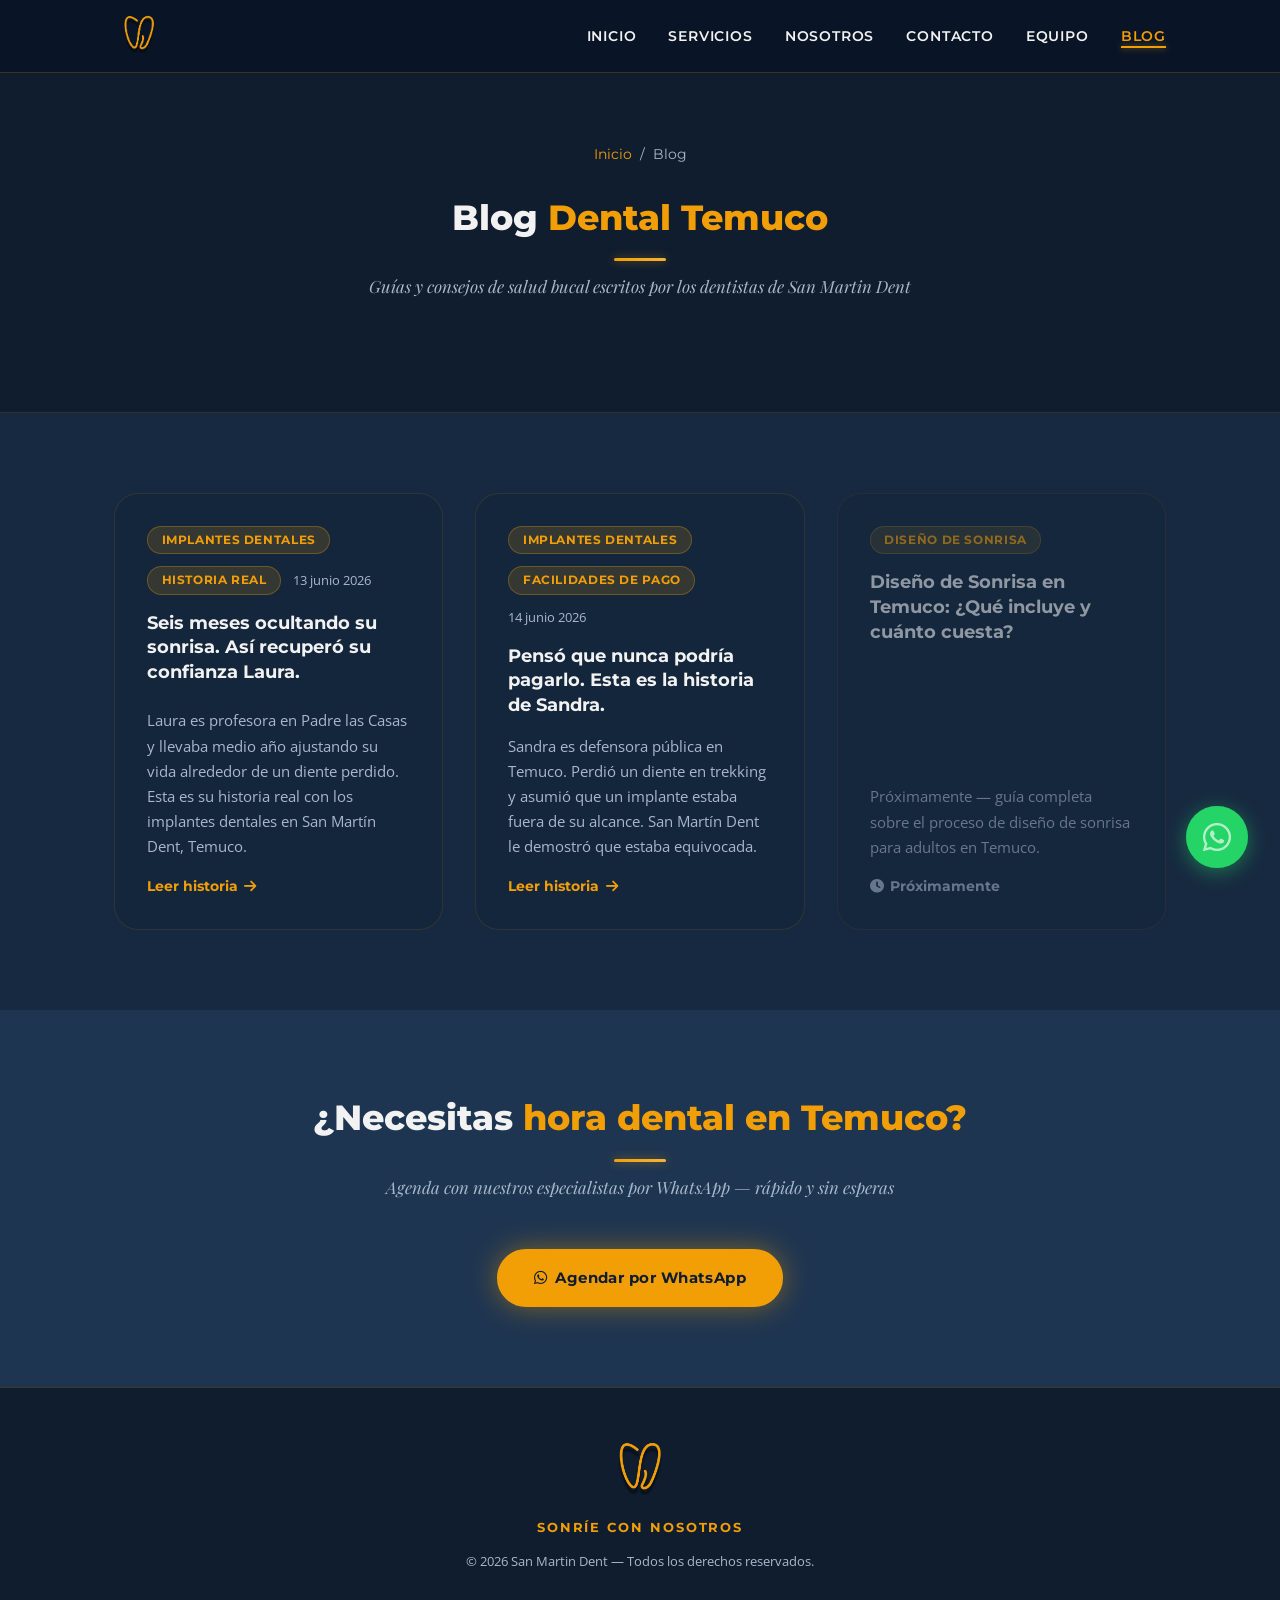
==== blog/index.html @ a0109087 "Replantea blog con StoryBrand: historias reales de Laura y Sandra - Rescribe articulo de implantes c" ====
<!DOCTYPE html>
<html lang="es">
<head>
    <meta charset="UTF-8">
    <meta name="viewport" content="width=device-width, initial-scale=1.0">
    <title>Blog Dental Temuco | Consejos y Guías | San Martin Dent</title>
    <meta name="description" content="Blog de la Clínica Dental San Martin Dent en Temuco. Guías sobre implantes dentales, diseño de sonrisa, blanqueamiento y salud bucal en La Araucanía.">
    <meta name="keywords" content="blog dental Temuco, consejos dentales Temuco, implantes dentales Temuco, diseño de sonrisa Temuco, salud bucal Temuco, dentista Temuco">
    <meta name="robots" content="index, follow">
    <link rel="canonical" href="https://sanmartindent.cl/blog/">

    <!-- Open Graph -->
    <meta property="og:type" content="website">
    <meta property="og:url" content="https://sanmartindent.cl/blog/">
    <meta property="og:title" content="Blog Dental Temuco | San Martin Dent">
    <meta property="og:description" content="Guías y consejos sobre implantes dentales, diseño de sonrisa y salud bucal de los dentistas de San Martin Dent en Temuco.">
    <meta property="og:image" content="https://sanmartindent.cl/assets/clinica-exterior.jpg">
    <meta property="og:locale" content="es_CL">
    <meta property="og:site_name" content="San Martin Dent">

    <link rel="preconnect" href="https://fonts.googleapis.com">
    <link rel="preconnect" href="https://fonts.gstatic.com" crossorigin>
    <link href="https://fonts.googleapis.com/css2?family=Montserrat:wght@400;600;700;800&family=Open+Sans:wght@400;500;600&family=Playfair+Display:ital,wght@0,400;0,600;1,400;1,600&display=swap" rel="stylesheet">
    <link rel="stylesheet" href="https://cdnjs.cloudflare.com/ajax/libs/font-awesome/6.5.0/css/all.min.css">
    <link rel="stylesheet" href="../styles.css">
    <link rel="icon" href="../assets/logo.png">

    <!-- Schema.org -->
    <script type="application/ld+json">
    {
      "@context": "https://schema.org",
      "@type": "Blog",
      "name": "Blog Dental San Martin Dent Temuco",
      "url": "https://sanmartindent.cl/blog/",
      "description": "Guías y consejos sobre salud bucal, implantes dentales y diseño de sonrisa en Temuco",
      "publisher": {
        "@type": "Dentist",
        "name": "San Martin Dent",
        "url": "https://sanmartindent.cl",
        "telephone": "+56967270623",
        "address": {
          "@type": "PostalAddress",
          "streetAddress": "Avenida San Martín 0795",
          "addressLocality": "Temuco",
          "addressRegion": "La Araucanía",
          "addressCountry": "CL"
        }
      }
    }
    </script>
</head>
<body>

    <!-- HEADER -->
    <header class="header" id="header">
        <nav class="nav container">
            <a href="../index.html" class="nav__logo">
                <img src="../assets/logos-icono.png" alt="Clínica Dental San Martin Dent Temuco" class="nav__logo-img">
            </a>
            <ul class="nav__menu" id="navMenu">
                <li><a href="../index.html#inicio"    class="nav__link">Inicio</a></li>
                <li><a href="../index.html#servicios" class="nav__link">Servicios</a></li>
                <li><a href="../index.html#nosotros"  class="nav__link">Nosotros</a></li>
                <li><a href="../index.html#contacto"  class="nav__link">Contacto</a></li>
                <li><a href="../equipo.html"          class="nav__link">Equipo</a></li>
                <li><a href="../blog/index.html"      class="nav__link active">Blog</a></li>
            </ul>
            <button class="nav__toggle" id="navToggle" aria-label="Abrir menú">
                <i class="fas fa-bars"></i>
            </button>
        </nav>
    </header>

    <!-- HERO BLOG -->
    <section class="blog-hero">
        <div class="container">
            <nav class="breadcrumb" aria-label="Ruta de navegación">
                <a href="../index.html">Inicio</a>
                <span>/</span>
                <span>Blog</span>
            </nav>
            <h1 class="section__title">Blog <span>Dental Temuco</span></h1>
            <p class="section__subtitle">Guías y consejos de salud bucal escritos por los dentistas de San Martin Dent</p>
        </div>
    </section>

    <!-- ARTÍCULOS -->
    <section class="blog-listing">
        <div class="container">
            <div class="blog__grid">

                <!-- Artículo 1: Historia Laura -->
                <article class="post__card">
                    <div class="post__meta">
                        <span class="post__tag">Implantes Dentales</span>
                        <span class="post__tag">Historia real</span>
                        <time class="post__date" datetime="2026-06-13">13 junio 2026</time>
                    </div>
                    <h2 class="post__title">
                        <a href="implantes-dentales-temuco.html">Seis meses ocultando su sonrisa. Así recuperó su confianza Laura.</a>
                    </h2>
                    <p class="post__excerpt">
                        Laura es profesora en Padre las Casas y llevaba medio año ajustando su vida alrededor de un diente perdido. Esta es su historia real con los implantes dentales en San Martín Dent, Temuco.
                    </p>
                    <a href="implantes-dentales-temuco.html" class="post__link">
                        Leer historia <i class="fas fa-arrow-right"></i>
                    </a>
                </article>

                <!-- Artículo 2: Historia Sandra -->
                <article class="post__card">
                    <div class="post__meta">
                        <span class="post__tag">Implantes Dentales</span>
                        <span class="post__tag">Facilidades de pago</span>
                        <time class="post__date" datetime="2026-06-14">14 junio 2026</time>
                    </div>
                    <h2 class="post__title">
                        <a href="implante-dental-financiamiento-temuco.html">Pensó que nunca podría pagarlo. Esta es la historia de Sandra.</a>
                    </h2>
                    <p class="post__excerpt">
                        Sandra es defensora pública en Temuco. Perdió un diente en trekking y asumió que un implante estaba fuera de su alcance. San Martín Dent le demostró que estaba equivocada.
                    </p>
                    <a href="implante-dental-financiamiento-temuco.html" class="post__link">
                        Leer historia <i class="fas fa-arrow-right"></i>
                    </a>
                </article>

                <!-- Placeholder próximos artículos -->
                <div class="post__card post__card--coming">
                    <div class="post__meta">
                        <span class="post__tag">Diseño de Sonrisa</span>
                    </div>
                    <h2 class="post__title">Diseño de Sonrisa en Temuco: ¿Qué incluye y cuánto cuesta?</h2>
                    <p class="post__excerpt">Próximamente — guía completa sobre el proceso de diseño de sonrisa para adultos en Temuco.</p>
                    <span class="post__link post__link--soon"><i class="fas fa-clock"></i> Próximamente</span>
                </div>

            </div>
        </div>
    </section>

    <!-- CTA -->
    <section class="blog-cta">
        <div class="container">
            <h2 class="section__title">¿Necesitas <span>hora dental en Temuco?</span></h2>
            <p class="section__subtitle">Agenda con nuestros especialistas por WhatsApp — rápido y sin esperas</p>
            <a href="https://wa.me/56967270623?text=Hola%2C%20me%20gustar%C3%ADa%20agendar%20una%20cita%20en%20San%20Martin%20Dent"
               class="btn btn--primary" target="_blank" rel="noopener">
                <i class="fab fa-whatsapp"></i> Agendar por WhatsApp
            </a>
        </div>
    </section>

    <!-- FOOTER -->
    <footer class="footer">
        <div class="container">
            <div class="footer__content">
                <img src="../assets/logos-icono.png" alt="San Martin Dent" class="footer__logo">
                <p class="footer__slogan">Sonríe con Nosotros</p>
                <p class="footer__copy">&copy; 2026 San Martin Dent &mdash; Todos los derechos reservados.</p>
            </div>
        </div>
    </footer>

    <!-- BOTÓN FLOTANTE WHATSAPP -->
    <a href="https://wa.me/56967270623?text=Hola%2C%20me%20gustar%C3%ADa%20agendar%20una%20cita%20en%20San%20Martin%20Dent"
       class="whatsapp-float" target="_blank" rel="noopener" aria-label="Contactar por WhatsApp">
        <span class="pulse"></span>
        <i class="fab fa-whatsapp"></i>
    </a>

    <script src="../script.js"></script>
</body>
</html>
---- styles.css ----
/* ===== VARIABLES ===== */
:root {
    --bg: #172940;
    --bg-light: #1e3551;
    --bg-deep: #0f1d2f;
    --bg-card: #14263b;
    --accent: #f19f05;
    --accent-soft: #f6b33a;
    --text: #f2f2f2;
    --text-muted: #a8b8cc;
    --border-soft: rgba(241,159,5,0.75);
    --glow-gold: rgba(241,159,5,0.32);
    --font-title: 'Montserrat', sans-serif;
    --font-body: 'Open Sans', sans-serif;
    --font-elegant: 'Playfair Display', serif;
    --radius: 24px;
    --radius-small: 14px;
    --radius-pill: 999px;
    --transition: 0.3s ease;
    --shadow: 0 12px 42px rgba(0,0,0,0.38);
    --soft-shadow: 0 8px 28px rgba(0,0,0,0.28);
    --gold-glow: 0 0 22px rgba(241,159,5,0.38);
}

/* ===== RESET ===== */
*, *::before, *::after { box-sizing: border-box; margin: 0; padding: 0; }
html { scroll-behavior: smooth; }
body { background: var(--bg-deep); color: var(--text); font-family: var(--font-body); line-height: 1.6; overflow-x: hidden; }
img { max-width: 100%; display: block; }
a { text-decoration: none; color: inherit; }
ul { list-style: none; }

.container { max-width: 1100px; margin: 0 auto; padding: 0 1.5rem; }

/* ===== BUTTONS ===== */
.btn {
    display: inline-flex; align-items: center; gap: 0.5rem;
    padding: 0.95rem 2.2rem; border-radius: var(--radius-pill);
    font-family: var(--font-title); font-weight: 700; font-size: 0.95rem;
    cursor: pointer; transition: all var(--transition); border: 2px solid transparent;
    letter-spacing: 0.03em;
}
.btn--primary { background: var(--accent); color: var(--bg-deep); border-color: var(--accent); box-shadow: 0 0 28px rgba(241,159,5,0.45); }
.btn--primary:hover { background: transparent; color: var(--accent); box-shadow: 0 0 36px rgba(241,159,5,0.55); }
.btn--outline { background: transparent; color: var(--accent); border-color: var(--accent); }
.btn--outline:hover { background: var(--accent); color: var(--bg-deep); box-shadow: 0 0 22px rgba(241,159,5,0.4); }
.btn--whatsapp { background: #25D366; color: #fff; border-color: #25D366; }
.btn--whatsapp:hover { background: transparent; color: #25D366; }

/* ===== SECTION TITLES ===== */
.section__title {
    font-family: var(--font-title); font-size: clamp(1.6rem, 3vw, 2.2rem);
    font-weight: 800; color: var(--text); margin-bottom: 0.75rem; text-align: center;
}
.section__title span { color: var(--accent); }
.section__title::after {
    content: ''; display: block; width: 52px; height: 3px;
    background: linear-gradient(90deg, var(--accent), var(--accent-soft));
    border-radius: 2px; margin: 0.75rem auto 0;
    box-shadow: 0 0 10px rgba(241,159,5,0.5);
}
.section__subtitle {
    text-align: center; color: var(--text-muted); margin-bottom: 3rem;
    font-size: 1.05rem; font-family: var(--font-elegant); font-style: italic;
}

/* ===== HEADER ===== */
.header {
    position: fixed; top: 0; left: 0; width: 100%; z-index: 1000;
    background: rgba(10, 22, 38, 0.98); backdrop-filter: blur(16px);
    border-bottom: 1px solid rgba(241,159,5,0.22);
}
.nav { display: flex; align-items: center; justify-content: space-between; height: 72px; }
.nav__logo-img { height: 50px; width: auto; }
.nav__menu { display: flex; gap: 2rem; }
.nav__link {
    font-family: var(--font-title); font-weight: 600; font-size: 0.85rem;
    color: var(--text); letter-spacing: 0.06em; text-transform: uppercase;
    position: relative; transition: color var(--transition);
}
.nav__link::after {
    content: ''; position: absolute; bottom: -4px; left: 0;
    width: 0; height: 2px; background: var(--accent); transition: width var(--transition);
    box-shadow: 0 0 6px rgba(241,159,5,0.6);
}
.nav__link:hover, .nav__link.active { color: var(--accent); }
.nav__link:hover::after, .nav__link.active::after { width: 100%; }
.nav__toggle { display: none; background: none; border: none; color: var(--text); font-size: 1.5rem; cursor: pointer; }

/* ===== HERO ===== */
.hero {
    min-height: 100vh; display: flex; flex-direction: column;
    align-items: center; justify-content: center; text-align: center;
    padding: 8rem 1.5rem 5rem;
    background-image: url('assets/clinica-exterior.jpg');
    background-size: cover;
    background-position: center;
    position: relative;
}
.hero::before {
    content: ''; position: absolute; inset: 0;
    background: linear-gradient(160deg, rgba(10,22,38,0.88) 0%, rgba(15,29,47,0.80) 100%);
    z-index: 0;
}
.hero::after {
    content: ''; position: absolute; bottom: 0; left: 0; width: 100%; height: 4px;
    background: linear-gradient(90deg, transparent, var(--accent), transparent);
    opacity: 0.7; z-index: 1;
}
.hero .container { position: relative; z-index: 1; }
.hero__scroll { z-index: 1; }
.hero__logo {
    width: 170px; height: 170px; object-fit: contain; margin: 0 auto 2rem;
    filter: drop-shadow(0 0 40px rgba(241,159,5,0.5));
    border-radius: 50%;
    border: 3px solid var(--accent);
    box-shadow: 0 0 0 8px rgba(241,159,5,0.08), 0 0 40px rgba(241,159,5,0.25);
}
.hero__title {
    font-family: var(--font-title); font-size: clamp(2rem, 5vw, 3.6rem);
    font-weight: 800; line-height: 1.15; margin-bottom: 1.25rem; max-width: 700px;
}
.hero__title span { color: var(--accent); text-shadow: 0 0 24px rgba(241,159,5,0.4); }
.hero__subtitle {
    color: var(--text-muted); font-size: 1.2rem; max-width: 560px;
    margin: 0 auto 2.5rem; font-family: var(--font-elegant); font-style: italic;
    line-height: 1.7;
}
.hero__btns {
    display: flex; gap: 1rem; flex-wrap: wrap; justify-content: center;
}
.hero__scroll {
    position: absolute; bottom: 2rem; left: 50%; transform: translateX(-50%);
    color: var(--accent); font-size: 1.4rem; animation: bounce 2s infinite;
}
@keyframes bounce {
    0%,100% { transform: translateX(-50%) translateY(0); }
    50% { transform: translateX(-50%) translateY(9px); }
}

/* ===== SERVICES ===== */
.services { padding: 6rem 0; background: var(--bg); }
.services__grid {
    display: grid;
    grid-template-columns: repeat(3, minmax(0, 340px));
    gap: 1.5rem;
    justify-content: center;
}
.service__card--highlight {
    border-color: var(--accent);
    border-top: 3px solid var(--accent);
    box-shadow: 0 0 28px rgba(241,159,5,0.22);
    position: relative;
}
.service__badge {
    position: absolute; top: -1px; right: 1.5rem;
    background: var(--accent); color: var(--bg-deep);
    font-family: var(--font-title); font-size: 0.68rem; font-weight: 800;
    letter-spacing: 0.1em; text-transform: uppercase;
    padding: 0.3rem 0.85rem; border-radius: 0 0 var(--radius-small) var(--radius-small);
}
.service__card {
    background: var(--bg-card);
    border: 1px solid rgba(241,159,5,0.18);
    border-top: 3px solid rgba(241,159,5,0.35);
    border-radius: var(--radius); padding: 2.5rem 2rem; text-align: center;
    transition: transform var(--transition), border-color var(--transition), box-shadow var(--transition);
    display: flex; flex-direction: column; align-items: center;
}
.service__card:hover {
    transform: translateY(-10px);
    border-color: var(--accent);
    border-top-color: var(--accent);
    box-shadow: var(--shadow), 0 0 24px rgba(241,159,5,0.18);
}
.service__card--featured {
    border-color: var(--accent);
    border-top: 3px solid var(--accent);
    background: linear-gradient(160deg, var(--bg-card) 50%, rgba(241,159,5,0.07));
    transform: scale(1.04);
    box-shadow: 0 0 32px rgba(241,159,5,0.28);
}
.service__card--featured:hover { transform: scale(1.04) translateY(-10px); box-shadow: var(--shadow), 0 0 36px rgba(241,159,5,0.32); }
.service__icon {
    width: 80px; height: 80px; border-radius: 50%;
    background: rgba(241,159,5,0.12);
    border: 2px solid rgba(241,159,5,0.3);
    display: flex; align-items: center; justify-content: center;
    margin-bottom: 1.5rem; font-size: 2rem; color: var(--accent);
    transition: all var(--transition);
    box-shadow: 0 0 16px rgba(241,159,5,0.15);
}
.service__icon-img {
    width: 5.5rem;
    height: 5.5rem;
    object-fit: contain;
    border-radius: var(--radius);
}
.implant-svg, .bracket-svg {
    width: 2rem;
    height: auto;
    color: var(--accent);
}
.smile-design-svg {
    width: 2.6rem;
    height: auto;
    color: var(--accent);
}
.service__icon--endo i {
    background: linear-gradient(to bottom, var(--accent) 45%, #d95f5f 45%);
    -webkit-background-clip: text;
    -webkit-text-fill-color: transparent;
    background-clip: text;
}
.service__card:hover .service__icon {
    background: rgba(241,159,5,0.2);
    border-color: var(--accent);
    box-shadow: 0 0 22px rgba(241,159,5,0.35);
}
.service__card h3 { font-family: var(--font-title); font-size: 1.15rem; font-weight: 700; margin-bottom: 1rem; }
.service__card p { color: var(--text-muted); font-size: 0.95rem; line-height: 1.75; margin-bottom: 2rem; flex: 1; }

/* ===== ABOUT ===== */
.about { padding: 6rem 0; background: var(--bg-light); }
.about__content { display: grid; grid-template-columns: 1fr 1fr; gap: 4rem; align-items: center; }
.about__text .section__title { text-align: left; }
.about__text .section__title::after { margin: 0.75rem 0 0; }
.about__text p { color: var(--text-muted); margin-bottom: 1.25rem; line-height: 1.85; }
.about__text strong { color: var(--accent); font-weight: 600; }
.about__text .btn { margin-top: 0.5rem; }
.about__logo img {
    width: 340px; max-width: 100%;
    filter: drop-shadow(0 0 50px rgba(241,159,5,0.3));
    margin: 0 auto;
    border-radius: 50%;
    border: 3px solid var(--accent);
    box-shadow: 0 0 0 10px rgba(241,159,5,0.07);
}

/* ===== TESTIMONIALS ===== */
.testimonials { padding: 6rem 0; background: var(--bg-deep); }
.testimonials__grid { display: grid; grid-template-columns: repeat(3, 1fr); gap: 2rem; margin-top: 3rem; }
.testimonial__card {
    background: var(--bg-card);
    border: 1px solid rgba(241,159,5,0.18);
    border-top: 3px solid rgba(241,159,5,0.45);
    border-radius: var(--radius);
    padding: 2rem;
    display: flex; flex-direction: column; gap: 1rem;
    box-shadow: var(--soft-shadow);
    transition: transform var(--transition), border-color var(--transition), box-shadow var(--transition);
}
.testimonial__card:hover {
    transform: translateY(-6px);
    border-top-color: var(--accent);
    border-color: rgba(241,159,5,0.45);
    box-shadow: var(--shadow), 0 0 20px rgba(241,159,5,0.15);
}
.testimonial__stars { color: var(--accent); font-size: 1.1rem; letter-spacing: 2px; }
.testimonial__text {
    color: var(--text-muted); font-size: 0.95rem; line-height: 1.8;
    flex: 1; font-style: italic; font-family: var(--font-elegant);
}
.testimonial__author {
    display: flex; align-items: center; gap: 0.6rem;
    color: var(--text); font-weight: 600; font-size: 0.9rem;
}
.testimonial__author i { font-size: 1.6rem; color: var(--accent); }
.testimonial__source {
    font-size: 0.8rem; color: var(--text-muted);
    display: flex; align-items: center; gap: 0.4rem;
}
.testimonial__source i { color: #4285F4; }

/* ===== CONTACT ===== */
.contact { padding: 6rem 0; background: var(--bg); }
.contact__grid { display: grid; grid-template-columns: 1fr 1.4fr; gap: 3rem; align-items: start; }
.contact__info { display: flex; flex-direction: column; gap: 2rem; }
.contact__item { display: flex; align-items: flex-start; gap: 1rem; }
.contact__item i { font-size: 1.5rem; color: var(--accent); margin-top: 2px; flex-shrink: 0; }
.contact__item h4 { font-family: var(--font-title); font-weight: 600; margin-bottom: 0.3rem; }
.contact__item p { color: var(--text-muted); font-size: 0.95rem; line-height: 1.6; }
.contact__map iframe { border-radius: var(--radius); width: 100%; height: 380px; border: 0; box-shadow: 0 0 0 2px rgba(241,159,5,0.2); }

/* ===== FOOTER ===== */
.footer { padding: 3rem 0; background: var(--bg-deep); border-top: 1px solid rgba(241,159,5,0.2); }
.footer__content { display: flex; flex-direction: column; align-items: center; gap: 0.75rem; text-align: center; }
.footer__logo { height: 70px; width: auto; }
.footer__slogan { color: var(--accent); font-family: var(--font-title); font-weight: 700; font-size: 0.8rem; letter-spacing: 0.15em; text-transform: uppercase; }
.footer__copy { color: var(--text-muted); font-size: 0.82rem; }

/* ===== FLOATING WHATSAPP ===== */
.whatsapp-float {
    position: fixed; bottom: 2rem; right: 2rem; z-index: 999;
    width: 62px; height: 62px; border-radius: 50%;
    background: #25D366; display: flex; align-items: center; justify-content: center;
    font-size: 2rem; color: #fff;
    box-shadow: 0 4px 20px rgba(37,211,102,0.45);
    transition: transform var(--transition), box-shadow var(--transition);
}
.whatsapp-float:hover { transform: scale(1.12); box-shadow: 0 6px 30px rgba(37,211,102,0.65); }
.whatsapp-float .pulse {
    position: absolute; width: 100%; height: 100%; border-radius: 50%;
    background: rgba(37,211,102,0.35); animation: pulse 2s infinite;
}
@keyframes pulse { 0% { transform: scale(1); opacity: 1; } 100% { transform: scale(1.6); opacity: 0; } }

/* ===== TEAM MINI (index) ===== */
.team-mini { padding: 6rem 0; background: var(--bg); }
.team-mini__label {
    text-align: center; font-family: var(--font-title); font-size: 0.8rem;
    font-weight: 700; letter-spacing: 0.2em; text-transform: uppercase;
    color: var(--accent); margin-bottom: 0.5rem;
}
.team-mini__grid {
    display: grid; grid-template-columns: repeat(3, 1fr);
    gap: 2rem; margin-top: 3rem;
}
.team-mini__card {
    background: var(--bg-card);
    border: 1px solid rgba(241,159,5,0.18);
    border-top: 3px solid var(--accent);
    border-radius: var(--radius); overflow: hidden; text-align: center;
    box-shadow: 0 0 22px rgba(241,159,5,0.12);
    transition: transform var(--transition), box-shadow var(--transition), border-color var(--transition);
}
.team-mini__card:hover {
    transform: translateY(-8px);
    border-color: var(--accent);
    box-shadow: var(--shadow), 0 0 28px rgba(241,159,5,0.22);
}
.team-mini__avatar {
    width: 100%; height: 200px;
    overflow: hidden; background: var(--bg-light);
}
.team-mini__avatar img { width: 100%; height: 100%; object-fit: cover; object-position: center 30%; }
.team-mini__name {
    font-family: var(--font-title); font-size: 1rem; font-weight: 700;
    padding: 1.2rem 1rem 0.2rem;
}
.team-mini__role {
    color: var(--accent); font-size: 0.82rem; font-weight: 600;
    font-family: var(--font-title); padding: 0 1rem 1.4rem;
}
.team-mini__cta { text-align: center; margin-top: 2.5rem; }

/* ===== TEAM PAGE ===== */
.team-hero {
    padding: 8rem 1.5rem 4rem; text-align: center;
    background:
        radial-gradient(ellipse at center, rgba(241,159,5,0.1) 0%, transparent 60%),
        linear-gradient(180deg, var(--bg-deep) 0%, var(--bg) 100%);
}
.team-hero p { color: var(--text-muted); font-size: 1.05rem; max-width: 560px; margin: 0 auto; font-family: var(--font-elegant); font-style: italic; }
.team-section { padding: 5rem 0; }
.team-section:nth-child(even) { background: var(--bg-light); }
.team-section__label {
    text-align: center; font-family: var(--font-title); font-size: 0.8rem;
    font-weight: 700; letter-spacing: 0.2em; text-transform: uppercase;
    color: var(--accent); margin-bottom: 0.5rem;
}
.team__grid { display: grid; grid-template-columns: repeat(3,1fr); gap: 2rem; margin-top: 3rem; }
.team__grid--founders { grid-template-columns: repeat(3,1fr); }
.team__card {
    background: var(--bg-card);
    border: 1px solid rgba(241,159,5,0.18);
    border-top: 3px solid rgba(241,159,5,0.35);
    border-radius: var(--radius); overflow: hidden;
    transition: transform var(--transition), border-color var(--transition), box-shadow var(--transition);
    text-align: center;
}
.team__card:hover { transform: translateY(-6px); border-color: var(--accent); border-top-color: var(--accent); box-shadow: var(--shadow), 0 0 20px rgba(241,159,5,0.18); }
.team__card--founder { border-top: 3px solid var(--accent); box-shadow: 0 0 28px rgba(241,159,5,0.22); }
.team__avatar {
    width: 100%; height: 220px; background: var(--bg-light);
    display: flex; align-items: center; justify-content: center;
    font-size: 5rem; color: rgba(241,159,5,0.3);
    overflow: hidden;
}
.team__avatar img { width: 100%; height: 100%; object-fit: cover; object-position: center 30%; }
.team__info { padding: 1.75rem 1.5rem; }
.team__name { font-family: var(--font-title); font-size: 1.1rem; font-weight: 700; margin-bottom: 0.3rem; }
.team__title { color: var(--accent); font-size: 0.85rem; font-weight: 600; margin-bottom: 0.75rem; font-family: var(--font-title); }
.team__bio { color: var(--text-muted); font-size: 0.9rem; line-height: 1.65; }
.team__badge {
    display: inline-block; background: rgba(241,159,5,0.12); color: var(--accent);
    font-size: 0.75rem; font-weight: 700; letter-spacing: 0.08em; text-transform: uppercase;
    padding: 0.25rem 0.75rem; border-radius: 50px; margin-bottom: 0.75rem;
    border: 1px solid rgba(241,159,5,0.3);
}

/* ===== BACK LINK ===== */
.back-link {
    display: inline-flex; align-items: center; gap: 0.5rem;
    color: var(--text-muted); font-family: var(--font-title); font-size: 0.85rem;
    font-weight: 600; transition: color var(--transition);
    margin-bottom: 2.5rem;
}
.back-link:hover { color: var(--accent); }

/* ===== RESPONSIVE ===== */
@media (max-width: 960px) {
    .services__grid { grid-template-columns: 1fr; max-width: 440px; margin: 0 auto; }
    .service__card--featured { transform: scale(1); }
    .service__card--featured:hover { transform: translateY(-8px); }
    .about__content { grid-template-columns: 1fr; }
    .team-mini__grid { grid-template-columns: 1fr; max-width: 360px; margin: 3rem auto 0; }
    .testimonials__grid { grid-template-columns: 1fr; }
    .about__text .section__title { text-align: center; }
    .about__text .section__title::after { margin: 0.75rem auto 0; }
    .about__logo { display: none; }
    .contact__grid { grid-template-columns: 1fr; }
    .team__grid { grid-template-columns: 1fr 1fr; }
    .team__grid--founders { grid-template-columns: 1fr 1fr; }
}
@media (max-width: 640px) {
    .nav__menu {
        display: none; flex-direction: column;
        position: absolute; top: 72px; left: 0; width: 100%;
        background: rgba(10,22,38,0.99); padding: 1rem 0;
        border-bottom: 1px solid rgba(241,159,5,0.2);
    }
    .nav__menu.open { display: flex; }
    .nav__menu li { padding: 0.75rem 2rem; }
    .nav__toggle { display: block; }
    .team__grid { grid-template-columns: 1fr; max-width: 360px; margin: 3rem auto 0; }
    .team__grid--founders { grid-template-columns: 1fr; }
}

/* ===== BLOG ===== */
.blog-hero {
    padding: 9rem 1.5rem 4rem;
    background: var(--bg-deep);
    border-bottom: 1px solid rgba(241,159,5,0.15);
    text-align: center;
}
.breadcrumb {
    display: flex; align-items: center; gap: 0.5rem;
    font-size: 0.85rem; color: var(--text-muted);
    margin-bottom: 1.5rem; justify-content: center;
    font-family: var(--font-title);
}
.breadcrumb a { color: var(--accent); }
.breadcrumb a:hover { text-decoration: underline; }
.breadcrumb span { color: var(--text-muted); }

.blog-listing { padding: 5rem 0; background: var(--bg); }
.blog__grid {
    display: grid;
    grid-template-columns: repeat(auto-fill, minmax(300px, 1fr));
    gap: 2rem;
}
.blog__grid--related { margin-top: 2rem; }

.post__card {
    background: var(--bg-card);
    border: 1px solid rgba(241,159,5,0.12);
    border-radius: var(--radius);
    padding: 2rem;
    display: flex; flex-direction: column; gap: 1rem;
    transition: border-color var(--transition), transform var(--transition);
}
.post__card:hover { border-color: var(--accent); transform: translateY(-4px); }
.post__card--coming { opacity: 0.55; pointer-events: none; }
.post__meta { display: flex; align-items: center; gap: 0.75rem; flex-wrap: wrap; }
.post__tag {
    background: rgba(241,159,5,0.15);
    color: var(--accent);
    border: 1px solid rgba(241,159,5,0.3);
    border-radius: var(--radius-pill);
    padding: 0.2rem 0.85rem;
    font-size: 0.78rem; font-family: var(--font-title); font-weight: 700;
    text-transform: uppercase; letter-spacing: 0.05em;
}
.post__date { color: var(--text-muted); font-size: 0.82rem; }
.post__title {
    font-family: var(--font-title); font-weight: 700;
    font-size: 1.1rem; color: var(--text); line-height: 1.4;
    flex: 1;
}
.post__title a { color: inherit; transition: color var(--transition); }
.post__title a:hover { color: var(--accent); }
.post__excerpt { color: var(--text-muted); font-size: 0.95rem; line-height: 1.65; }
.post__link {
    display: inline-flex; align-items: center; gap: 0.4rem;
    color: var(--accent); font-family: var(--font-title); font-weight: 700;
    font-size: 0.88rem; transition: gap var(--transition);
}
.post__link:hover { gap: 0.7rem; }
.post__link--soon { color: var(--text-muted); font-size: 0.85rem; font-family: var(--font-title); }

.blog-cta {
    padding: 5rem 1.5rem;
    background: var(--bg-light);
    text-align: center;
}

/* ===== ARTÍCULO ===== */
.article-wrap { padding: 8rem 0 4rem; background: var(--bg); }
.article { max-width: 760px; margin: 0 auto; }
.article__header { margin-bottom: 2.5rem; }
.article__tags { display: flex; gap: 0.5rem; flex-wrap: wrap; margin-bottom: 1.25rem; }
.article__title {
    font-family: var(--font-title); font-weight: 800;
    font-size: clamp(1.75rem, 4vw, 2.8rem); line-height: 1.15;
    color: var(--text); margin-bottom: 1.25rem;
}
.article__title span { color: var(--accent); }
.article__lead {
    font-family: var(--font-elegant); font-style: italic;
    font-size: 1.15rem; color: var(--text-muted); line-height: 1.75;
    border-left: 3px solid var(--accent); padding-left: 1.25rem;
    margin-bottom: 1.25rem;
}
.article__meta {
    display: flex; gap: 1.5rem; flex-wrap: wrap;
    color: var(--text-muted); font-size: 0.85rem; font-family: var(--font-title);
}
.article__meta i { color: var(--accent); margin-right: 0.3rem; }

.article__cta-inline {
    background: linear-gradient(135deg, rgba(241,159,5,0.1), rgba(241,159,5,0.05));
    border: 1px solid rgba(241,159,5,0.3);
    border-radius: var(--radius);
    padding: 1.5rem 2rem;
    display: flex; align-items: center; justify-content: space-between; gap: 1rem;
    flex-wrap: wrap; margin-bottom: 3rem;
}
.article__cta-inline p { color: var(--text); margin: 0; font-size: 0.95rem; }

.article__body { line-height: 1.8; color: var(--text-muted); }

.article__figure {
    margin: 2rem 0;
    border-radius: 12px;
    overflow: hidden;
}
.article__figure img { width: 100%; height: auto; display: block; }
.article__figure figcaption {
    background: rgba(255,255,255,0.04);
    color: var(--text-muted);
    font-size: 0.82rem;
    text-align: center;
    padding: 0.6rem 1rem;
    font-style: italic;
}
.article__figure--portrait { max-width: 480px; margin-left: auto; margin-right: auto; }

.article__impact { margin: 2rem 0 2.5rem; }
.article__impact-intro {
    text-align: center;
    color: var(--text-muted);
    font-size: 1.05rem;
    font-style: italic;
    margin-bottom: 1.25rem;
}

.article__before-after {
    display: grid;
    grid-template-columns: 1fr 1fr;
    gap: 1rem;
    margin: 2.5rem 0;
}
.before-after__item {
    position: relative;
    border-radius: 12px;
    overflow: hidden;
}
.before-after__item img { width: 100%; height: auto; display: block; }
.before-after__label {
    position: absolute;
    top: 0.75rem;
    left: 0.75rem;
    font-family: var(--font-title);
    font-weight: 700;
    font-size: 0.85rem;
    letter-spacing: 0.05em;
    text-transform: uppercase;
    padding: 0.3rem 0.75rem;
    border-radius: 20px;
}
.before-after__label--before {
    background: rgba(0,0,0,0.65);
    color: var(--text-muted);
}
.before-after__label--after {
    background: var(--accent);
    color: #000;
}
@media (max-width: 540px) {
    .article__before-after { grid-template-columns: 1fr; }
}

.article__body h2 {
    font-family: var(--font-title); font-weight: 800;
    font-size: clamp(1.2rem, 2.5vw, 1.6rem);
    color: var(--text); margin: 3rem 0 1rem;
    padding-bottom: 0.5rem;
    border-bottom: 2px solid rgba(241,159,5,0.2);
}
.article__body h3 {
    font-family: var(--font-title); font-weight: 700;
    font-size: 1.05rem; color: var(--accent); margin-bottom: 0.4rem;
}
.article__body p { margin-bottom: 1.25rem; font-size: 1rem; }
.article__body strong { color: var(--text); }

.article__list {
    list-style: none; display: flex; flex-direction: column; gap: 0.65rem;
    margin: 1rem 0 1.5rem;
}
.article__list li {
    display: flex; align-items: flex-start; gap: 0.75rem;
    color: var(--text-muted); font-size: 0.97rem;
}
.article__list li i { color: var(--accent); margin-top: 0.2rem; flex-shrink: 0; }

.article__steps { display: flex; flex-direction: column; gap: 1.5rem; margin: 1.5rem 0; }
.article__step {
    display: flex; gap: 1.25rem; align-items: flex-start;
    background: var(--bg-card); border-radius: var(--radius-small);
    padding: 1.5rem; border: 1px solid rgba(241,159,5,0.1);
}
.article__step-num {
    background: var(--accent); color: var(--bg-deep);
    font-family: var(--font-title); font-weight: 800; font-size: 1.1rem;
    width: 36px; height: 36px; border-radius: 50%;
    display: flex; align-items: center; justify-content: center; flex-shrink: 0;
}
.article__step h3 { color: var(--text); margin-bottom: 0.35rem; }
.article__step p { margin: 0; font-size: 0.95rem; }

.article__faq { display: flex; flex-direction: column; gap: 1.25rem; margin: 1.5rem 0; }
.faq__item {
    background: var(--bg-card); border-radius: var(--radius-small);
    padding: 1.5rem; border: 1px solid rgba(241,159,5,0.1);
}
.faq__item h3 {
    font-family: var(--font-title); font-weight: 700;
    color: var(--text); font-size: 1rem; margin-bottom: 0.6rem;
    display: flex; align-items: center; gap: 0.5rem;
}
.faq__item h3 i { color: var(--accent); }
.faq__item p { margin: 0; font-size: 0.95rem; }

.article__cta-final {
    margin-top: 4rem; text-align: center;
    background: linear-gradient(135deg, rgba(241,159,5,0.12), rgba(241,159,5,0.04));
    border: 1px solid rgba(241,159,5,0.3);
    border-radius: var(--radius); padding: 3rem 2rem;
}
.article__cta-final h2 {
    font-family: var(--font-title); font-weight: 800;
    font-size: clamp(1.4rem, 3vw, 2rem); color: var(--text); margin-bottom: 0.75rem;
}
.article__cta-final p { color: var(--text-muted); margin-bottom: 1.5rem; }
.article__cta-address {
    margin-top: 1.25rem; font-size: 0.85rem;
    color: var(--text-muted); font-family: var(--font-title);
}
.article__cta-address i { color: var(--accent); margin-right: 0.25rem; }

.article__related { margin-top: 4rem; padding-top: 3rem; border-top: 1px solid rgba(241,159,5,0.15); }

@media (max-width: 640px) {
    .article__cta-inline { flex-direction: column; text-align: center; }
    .article__step { flex-direction: column; }
    .blog__grid { grid-template-columns: 1fr; }
}

/* ===== STORY-DRIVEN ARTICLE ===== */
.article__story-hero {
    margin: 0 0 2.5rem;
    border-radius: 12px;
    overflow: hidden;
}
.article__story-hero img {
    width: 100%;
    height: auto;
    display: block;
    max-height: 600px;
    object-fit: cover;
    object-position: center top;
}
.article__story-caption {
    font-size: 0.85rem;
    color: var(--text-muted);
    text-align: center;
    margin-top: 0.75rem;
    font-style: italic;
}
.article__testimonial {
    background: var(--bg-light);
    border-left: 4px solid var(--accent);
    border-radius: 0 12px 12px 0;
    padding: 1.75rem 2rem;
    margin: 2.5rem 0;
}
.article__testimonial blockquote {
    margin: 0;
    font-size: 1.15rem;
    color: var(--text);
    line-height: 1.75;
    font-style: italic;
}
.article__testimonial cite {
    display: block;
    margin-top: 1rem;
    font-size: 0.9rem;
    color: var(--accent);
    font-style: normal;
    font-weight: 600;
    font-family: var(--font-title);
}
.article__stakes {
    background: rgba(241,159,5,0.06);
    border: 1px solid rgba(241,159,5,0.2);
    border-radius: 12px;
    padding: 1.75rem 2rem;
    margin: 2.5rem 0;
}
.article__stakes h2 {
    color: var(--text) !important;
    margin-top: 0 !important;
    margin-bottom: 1rem !important;
}
.article__transformation {
    margin: 2.5rem 0;
}
.article__transformation img {
    width: 100%;
    height: auto;
    border-radius: 12px;
    display: block;
    max-height: 600px;
    object-fit: cover;
    object-position: center top;
}
.article__procedure {
    display: flex;
    flex-direction: column;
    gap: 1.5rem;
    margin: 1.5rem 0;
}
.article__proc-step {
    display: grid;
    grid-template-columns: 200px 1fr;
    align-items: stretch;
    background: var(--bg-light);
    border-radius: 12px;
    overflow: hidden;
}
.article__proc-step img {
    width: 100%;
    height: 200px;
    object-fit: cover;
    display: block;
}
.article__proc-info {
    padding: 1.25rem 1.5rem;
    display: flex;
    flex-direction: column;
    justify-content: center;
}
.article__proc-num {
    display: inline-flex;
    width: 2rem;
    height: 2rem;
    background: var(--accent);
    color: #000;
    border-radius: 50%;
    align-items: center;
    justify-content: center;
    font-weight: 800;
    font-size: 0.85rem;
    margin-bottom: 0.6rem;
    flex-shrink: 0;
}
.article__proc-info h3 {
    color: var(--text);
    margin-bottom: 0.4rem;
    font-size: 1rem;
    font-family: var(--font-title);
}
.article__proc-info p {
    margin: 0;
    font-size: 0.92rem;
    color: var(--text-muted);
    line-height: 1.65;
}
@media (max-width: 600px) {
    .article__proc-step { grid-template-columns: 1fr; }
    .article__proc-step img { height: 220px; }
    .article__proc-info { padding: 1rem 1.25rem; }
    .article__testimonial { padding: 1.25rem 1.25rem; }
    .article__stakes { padding: 1.25rem 1.25rem; }
}
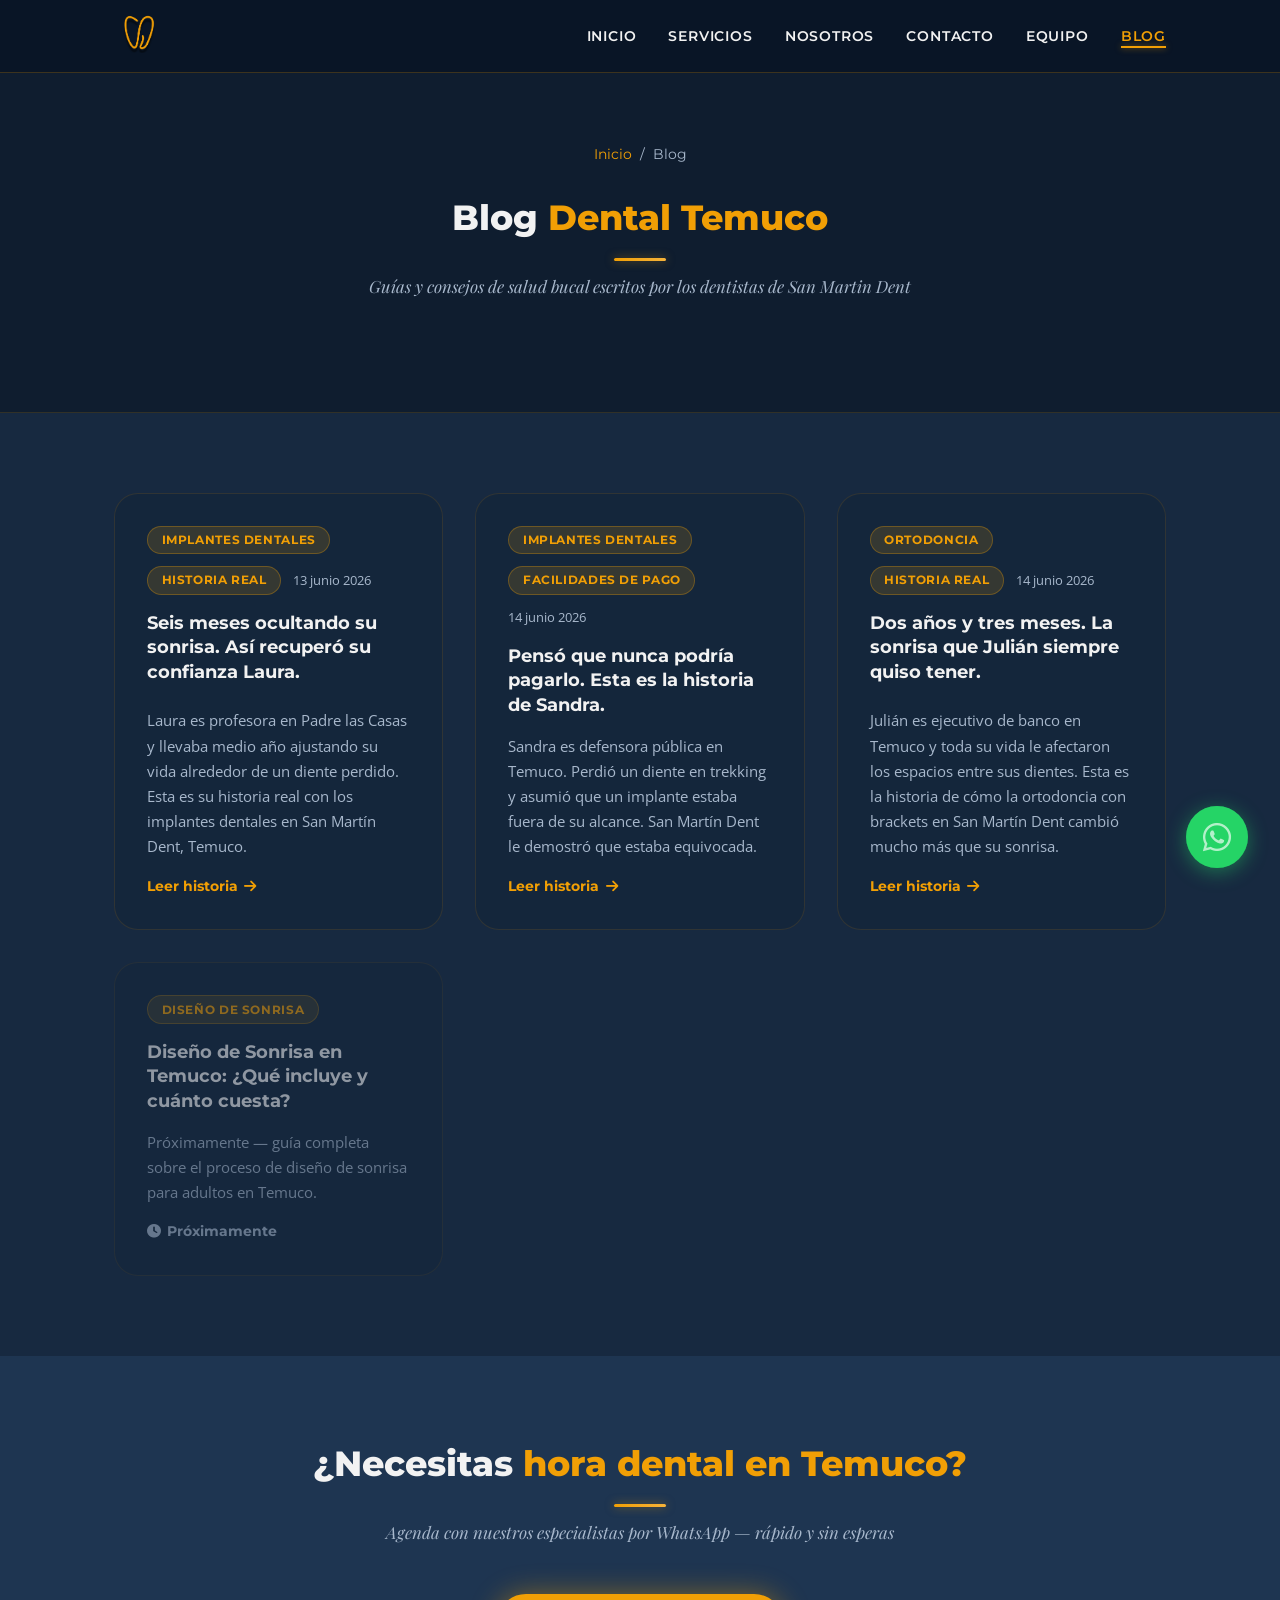
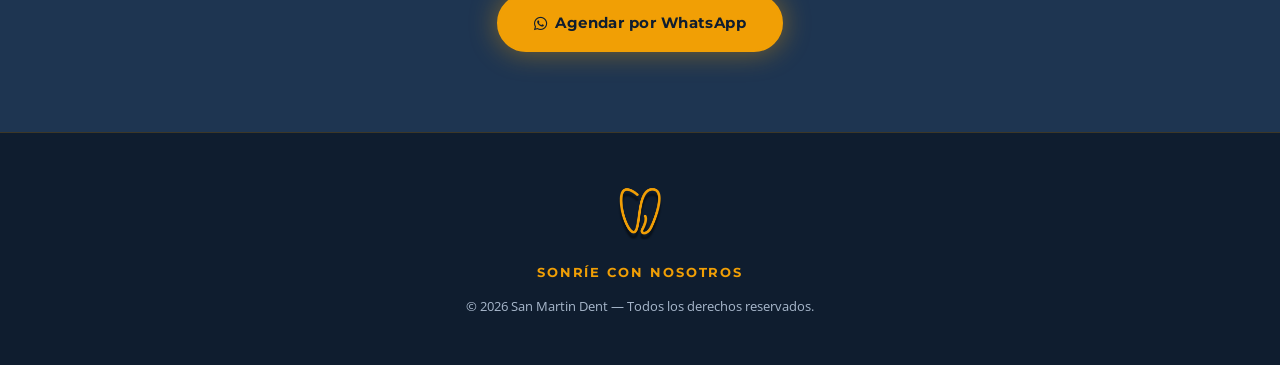
==== commit f5d7ff2c: "Agrega blog ortodoncia, landing page y mejoras generales del sitio - Nuevo artículo blog: ortodoncia" ====
--- a/blog/index.html
+++ b/blog/index.html
@@ -125,6 +125,24 @@
                     </a>
                 </article>
 
+                <!-- Artículo 3: Historia Julián -->
+                <article class="post__card">
+                    <div class="post__meta">
+                        <span class="post__tag">Ortodoncia</span>
+                        <span class="post__tag">Historia real</span>
+                        <time class="post__date" datetime="2026-06-14">14 junio 2026</time>
+                    </div>
+                    <h2 class="post__title">
+                        <a href="ortodoncia-brackets-temuco.html">Dos años y tres meses. La sonrisa que Julián siempre quiso tener.</a>
+                    </h2>
+                    <p class="post__excerpt">
+                        Julián es ejecutivo de banco en Temuco y toda su vida le afectaron los espacios entre sus dientes. Esta es la historia de cómo la ortodoncia con brackets en San Martín Dent cambió mucho más que su sonrisa.
+                    </p>
+                    <a href="ortodoncia-brackets-temuco.html" class="post__link">
+                        Leer historia <i class="fas fa-arrow-right"></i>
+                    </a>
+                </article>
+
                 <!-- Placeholder próximos artículos -->
                 <div class="post__card post__card--coming">
                     <div class="post__meta">
--- a/styles.css
+++ b/styles.css
@@ -427,6 +427,56 @@
     .team__grid--founders { grid-template-columns: 1fr; }
 }
 
+/* ===== BLOG PREVIEW (homepage) ===== */
+.blog-preview {
+    padding: 5rem 0;
+    background: var(--bg-light);
+}
+.blog-preview__label {
+    text-align: center;
+    font-size: 0.85rem;
+    font-weight: 700;
+    letter-spacing: 0.12em;
+    text-transform: uppercase;
+    color: var(--accent);
+    font-family: var(--font-title);
+    margin-bottom: 0.5rem;
+}
+.blog-preview__grid {
+    display: grid;
+    grid-template-columns: repeat(2, 1fr);
+    gap: 2rem;
+    margin-top: 3rem;
+}
+.post__card--visual {
+    display: flex;
+    flex-direction: column;
+    padding: 0;
+    overflow: hidden;
+}
+.post__card-img-link { display: block; overflow: hidden; }
+.post__card-img {
+    width: 100%;
+    height: 240px;
+    object-fit: cover;
+    object-position: center top;
+    display: block;
+    transition: transform 0.4s ease;
+}
+.post__card--visual:hover .post__card-img { transform: scale(1.04); }
+.post__card-body { padding: 1.75rem 2rem 2rem; flex: 1; display: flex; flex-direction: column; }
+.post__card-body .post__title { font-size: 1.05rem; margin: 0.75rem 0 0.6rem; }
+.post__card-body .post__excerpt { flex: 1; }
+.post__card-body .post__link { margin-top: 1.25rem; align-self: flex-start; }
+.blog-preview__cta {
+    text-align: center;
+    margin-top: 3rem;
+}
+@media (max-width: 680px) {
+    .blog-preview__grid { grid-template-columns: 1fr; }
+    .post__card-img { height: 200px; }
+}
+
 /* ===== BLOG ===== */
 .blog-hero {
     padding: 9rem 1.5rem 4rem;
